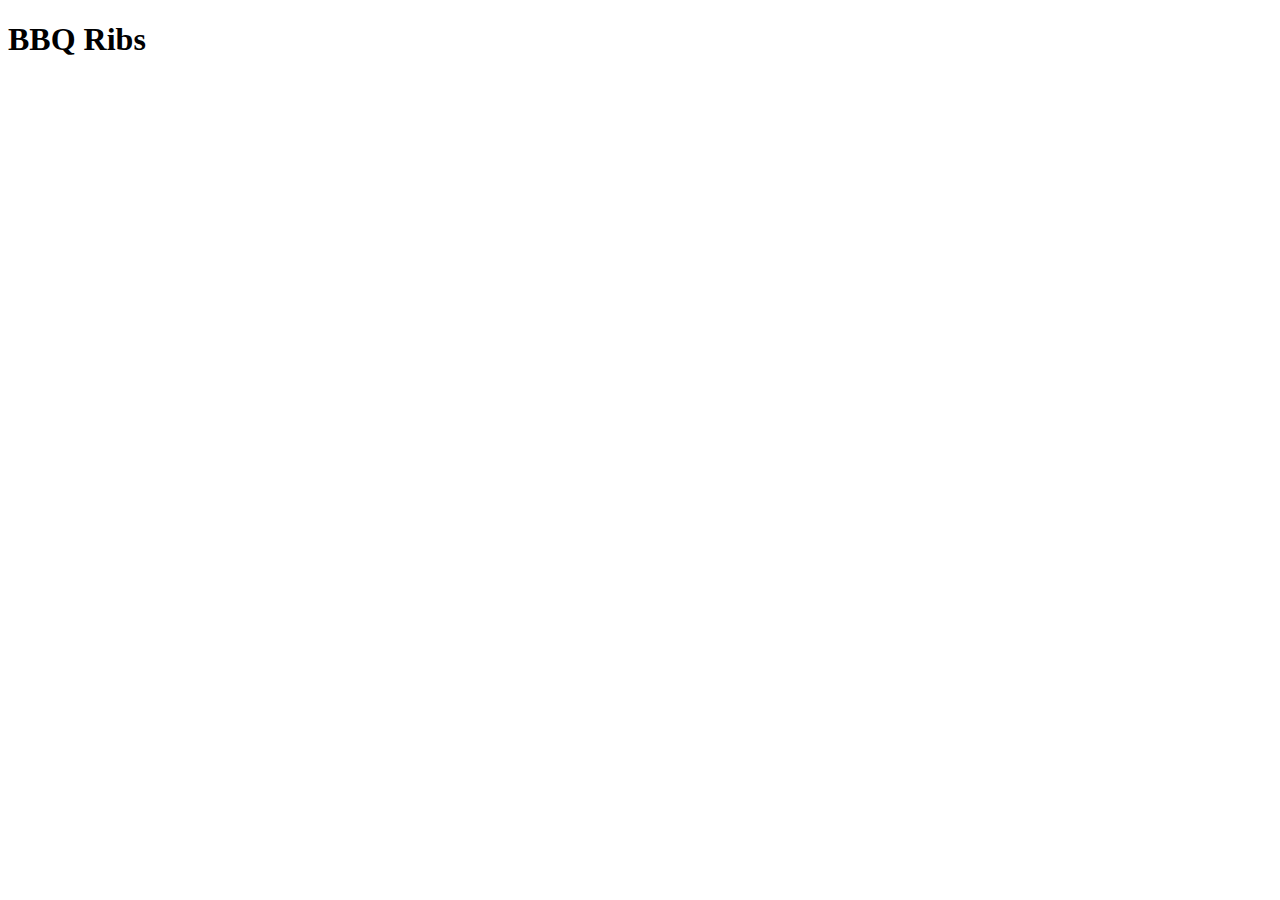
==== recipes/bbq-ribs.html @ 1a19d59e "Add  bbq-ribs.html and spaghetti.html. Add images to recipes" ====
<!DOCTYPE html>
<html lang="en">
<head>
    <meta charset="UTF-8">
    <meta name="viewport" content="width=device-width, initial-scale=1.0">
    <title>BBQ-Ribs</title>
</head>
<body>
    <h1>BBQ Ribs</h1>
</body>
</html>
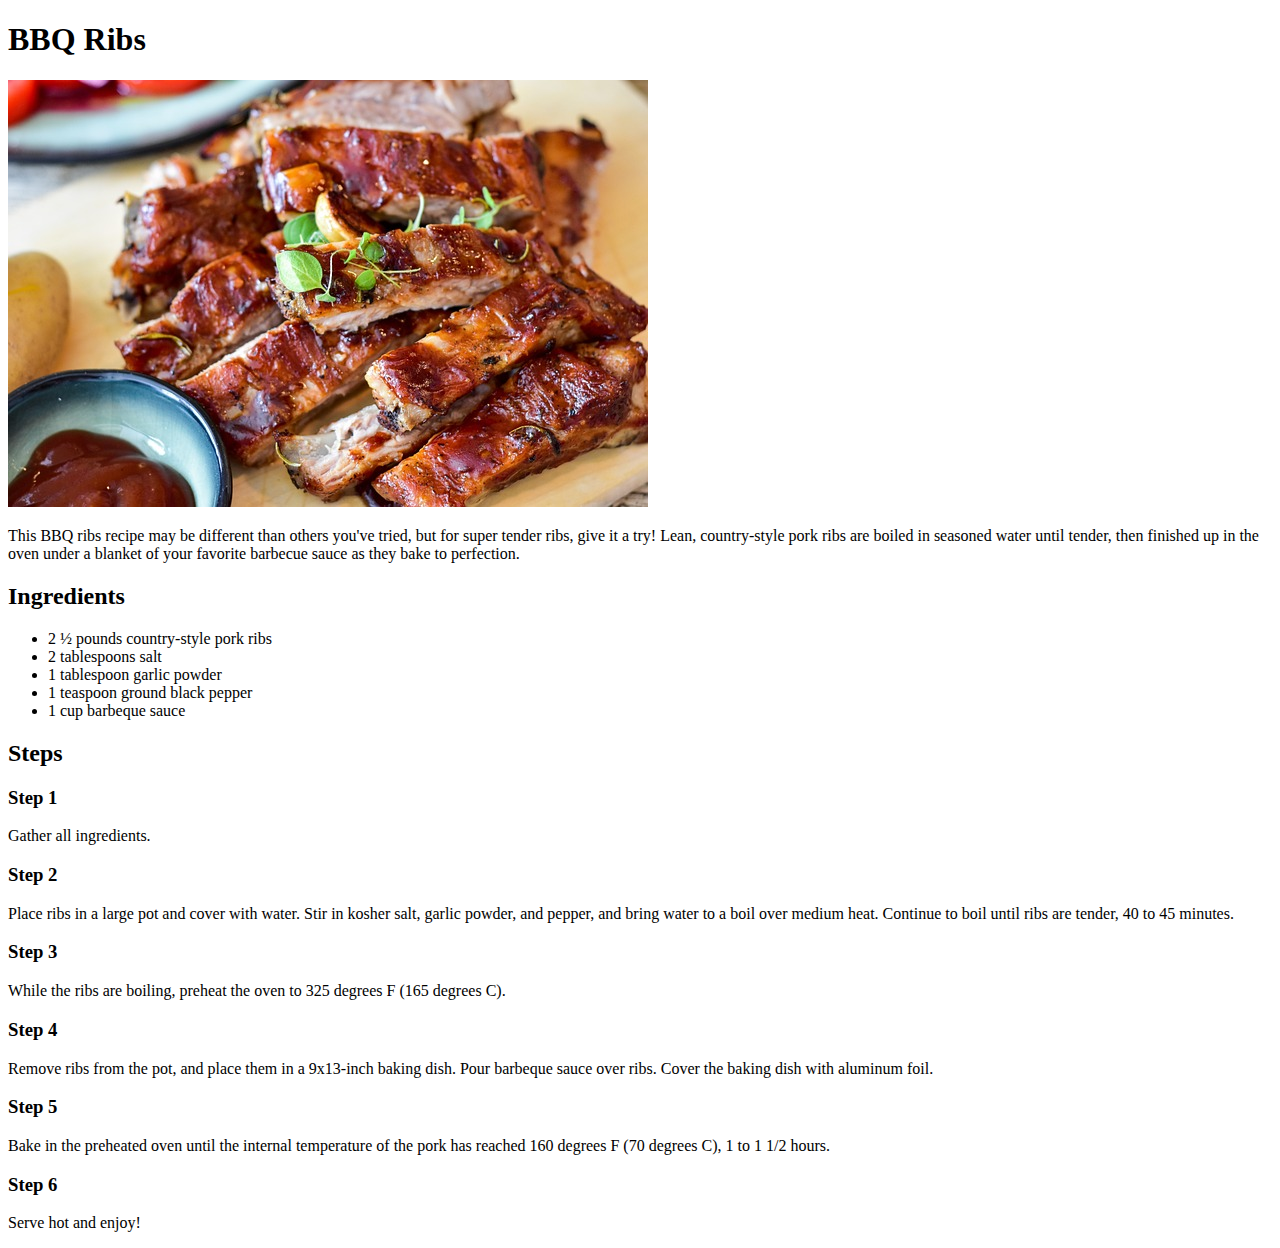
==== commit af260039: "Add the steps and ingredients to the bbq-ribs.html" ====
--- a/recipes/bbq-ribs.html
+++ b/recipes/bbq-ribs.html
@@ -1,11 +1,52 @@
 <!DOCTYPE html>
 <html lang="en">
-<head>
-    <meta charset="UTF-8">
-    <meta name="viewport" content="width=device-width, initial-scale=1.0">
+  <head>
+    <meta charset="UTF-8" />
+    <meta name="viewport" content="width=device-width, initial-scale=1.0" />
     <title>BBQ-Ribs</title>
-</head>
-<body>
+  </head>
+  <body>
     <h1>BBQ Ribs</h1>
-</body>
-</html>+    <img src="/images/bbq-ribs.jpg" alt="BBQ Ribs" />
+    <p>
+      This BBQ ribs recipe may be different than others you've tried, but for
+      super tender ribs, give it a try! Lean, country-style pork ribs are boiled
+      in seasoned water until tender, then finished up in the oven under a
+      blanket of your favorite barbecue sauce as they bake to perfection.
+    </p>
+    <h2>Ingredients</h2>
+    <ul>
+      <li>2 ½ pounds country-style pork ribs</li>
+      <li>2 tablespoons salt</li>
+      <li>1 tablespoon garlic powder</li>
+      <li>1 teaspoon ground black pepper</li>
+      <li>1 cup barbeque sauce</li>
+    </ul>
+    <h2>Steps</h2>
+    <h3>Step 1</h3>
+    <p>Gather all ingredients.</p>
+    <h3>Step 2</h3>
+    <p>
+      Place ribs in a large pot and cover with water. Stir in kosher salt,
+      garlic powder, and pepper, and bring water to a boil over medium heat.
+      Continue to boil until ribs are tender, 40 to 45 minutes.
+    </p>
+    <h3>Step 3</h3>
+    <p>
+      While the ribs are boiling, preheat the oven to 325 degrees F (165 degrees
+      C).
+    </p>
+    <h3>Step 4</h3>
+    <p>
+      Remove ribs from the pot, and place them in a 9x13-inch baking dish. Pour
+      barbeque sauce over ribs. Cover the baking dish with aluminum foil.
+    </p>
+    <h3>Step 5</h3>
+    <p>
+      Bake in the preheated oven until the internal temperature of the pork has
+      reached 160 degrees F (70 degrees C), 1 to 1 1/2 hours.
+    </p>
+    <h3>Step 6</h3>
+    <p>Serve hot and enjoy!</p>
+  </body>
+</html>
